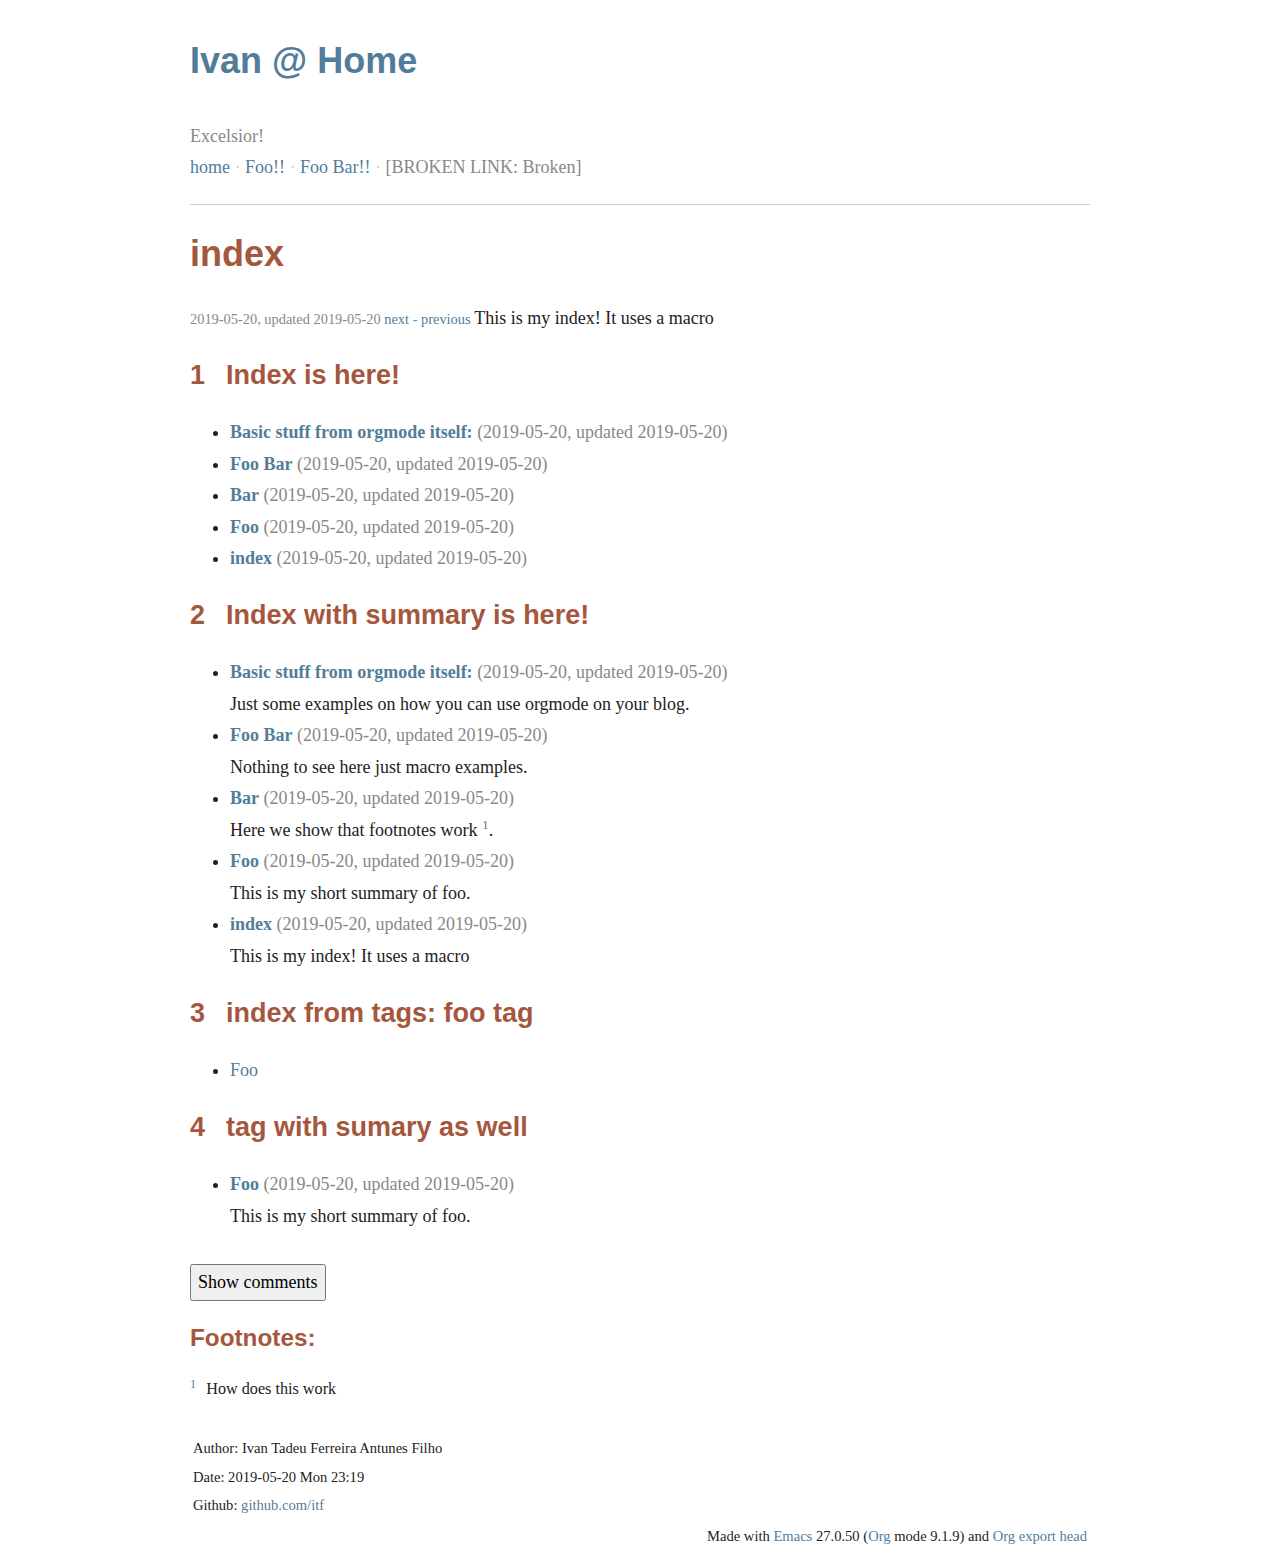
==== index.html @ 9e4cf1f2 "New example page for org-export-head" ====
<!DOCTYPE html>
<html lang="en">
<head>
<!-- 2019-05-20 Mon 23:19 -->
<meta charset="utf-8">
<meta name="viewport" content="width=device-width, initial-scale=1">
<title>index</title>
<meta name="generator" content="Org mode">
<meta name="author" content="ivanaf">
<link rel="stylesheet" type="text/css" href="css/org.css"/>
<script type="text/javascript">
/*
@licstart  The following is the entire license notice for the
JavaScript code in this tag.

Copyright (C) 2012-2019 Free Software Foundation, Inc.

The JavaScript code in this tag is free software: you can
redistribute it and/or modify it under the terms of the GNU
General Public License (GNU GPL) as published by the Free Software
Foundation, either version 3 of the License, or (at your option)
any later version.  The code is distributed WITHOUT ANY WARRANTY;
without even the implied warranty of MERCHANTABILITY or FITNESS
FOR A PARTICULAR PURPOSE.  See the GNU GPL for more details.

As additional permission under GNU GPL version 3 section 7, you
may distribute non-source (e.g., minimized or compacted) forms of
that code without the copy of the GNU GPL normally required by
section 4, provided you include this license notice and a URL
through which recipients can access the Corresponding Source.


@licend  The above is the entire license notice
for the JavaScript code in this tag.
*/
<!--/*--><![CDATA[/*><!--*/
 function CodeHighlightOn(elem, id)
 {
   var target = document.getElementById(id);
   if(null != target) {
     elem.cacheClassElem = elem.className;
     elem.cacheClassTarget = target.className;
     target.className = "code-highlighted";
     elem.className   = "code-highlighted";
   }
 }
 function CodeHighlightOff(elem, id)
 {
   var target = document.getElementById(id);
   if(elem.cacheClassElem)
     elem.className = elem.cacheClassElem;
   if(elem.cacheClassTarget)
     target.className = elem.cacheClassTarget;
 }
/*]]>*///-->
</script>
</head>
<body>
<div id="content">
<div class="head">
<div class="title">
<p>
<a href="index.html">Ivan @ Home</a>
</p>

</div>
<div class="catch-phrase">
<p>
Excelsior!
</p>

</div>

<menu>
<ul class="org-ul">
<li><a href="index.html">home</a></li>
<li><a href="Foo.html">Foo!!</a></li>
<li><a href="Foo_Bar.html">Foo Bar!!</a></li>
<li>[BROKEN LINK: Broken]</li>
</ul>
</menu>

</div>


<p>
 <h1>
index 
 </h1>
</p>

<p>
<span class=page-date> <small>
2019-05-20, updated 2019-05-20 <a href="Foo.html">next</a> - <a href="index.html">previous</a>
</small> </span> 
This is my index! It uses a macro
</p>

<div id="outline-container-indexishere" class="outline-2">
<h2 id="indexishere"><span class="section-number-2">1</span> Index is here!</h2>
<div class="outline-text-2" id="text-1">
<ul class="org-ul">
<li><b><a href="Basic_stuff_from_orgmode_itself:.html">Basic stuff from orgmode itself:</a></b><span class="page-date"> (2019-05-20, updated 2019-05-20)</span></li>
<li><b><a href="Foo_Bar.html">Foo Bar</a></b><span class="page-date"> (2019-05-20, updated 2019-05-20)</span></li>
<li><b><a href="Bar.html">Bar</a></b><span class="page-date"> (2019-05-20, updated 2019-05-20)</span></li>
<li><b><a href="Foo.html">Foo</a></b><span class="page-date"> (2019-05-20, updated 2019-05-20)</span></li>
<li><b><a href="index.html">index</a></b><span class="page-date"> (2019-05-20, updated 2019-05-20)</span></li>
</ul>
</div>
</div>

<div id="outline-container-indexwithsummaryishere" class="outline-2">
<h2 id="indexwithsummaryishere"><span class="section-number-2">2</span> Index with summary is here!</h2>
<div class="outline-text-2" id="text-2">
<ul class="org-ul">
<li><b><a href="Basic_stuff_from_orgmode_itself:.html">Basic stuff from orgmode itself:</a></b><span class="page-date"> (2019-05-20, updated 2019-05-20)</span>
<br>Just some examples on how you can use orgmode on your blog.</li>
<li><b><a href="Foo_Bar.html">Foo Bar</a></b><span class="page-date"> (2019-05-20, updated 2019-05-20)</span>
<br>Nothing to see here just macro examples.</li>
<li><b><a href="Bar.html">Bar</a></b><span class="page-date"> (2019-05-20, updated 2019-05-20)</span>
<br>Here we show that footnotes work <sup><a id="fnr.1" class="footref" href="#fn.1">1</a></sup>.</li>
<li><b><a href="Foo.html">Foo</a></b><span class="page-date"> (2019-05-20, updated 2019-05-20)</span>
<br>This is my short summary of foo.</li>
<li><b><a href="index.html">index</a></b><span class="page-date"> (2019-05-20, updated 2019-05-20)</span>
<br>This is my index! It uses a macro</li>
</ul>
</div>
</div>

<div id="outline-container-indexfromtagsfootag" class="outline-2">
<h2 id="indexfromtagsfootag"><span class="section-number-2">3</span> index from tags: foo tag</h2>
<div class="outline-text-2" id="text-3">
<ul class="org-ul">
<li><a href="Foo.html">Foo</a></li>
</ul>
</div>
</div>

<div id="outline-container-tagwithsumaryaswell" class="outline-2">
<h2 id="tagwithsumaryaswell"><span class="section-number-2">4</span> tag with sumary as well</h2>
<div class="outline-text-2" id="text-4">
<ul class="org-ul">
<li><b><a href="Foo.html">Foo</a></b><span class="page-date"> (2019-05-20, updated 2019-05-20)</span>
<br>This is my short summary of foo.</li>
</ul>


</br>
<div class="comments">
<div id="disqus_thread"></div>
<script type="text/javascript">
/* * * CONFIGURATION VARIABLES: EDIT BEFORE PASTING INTO YOUR WEBPAGE * * */
    var disqus_shortname = 'ivanaf'; // Required - Replace '<example>' with your forum shortname
    /* * * DON'T EDIT BELOW THIS LINE * * */
    var showComments = function() {
    var button = document.getElementById('comment-button')
        button.style.display = 'none'
        var dsq = document.createElement('script'); dsq.type = 'text/javascript'; dsq.async = true;
        dsq.src = '//' + disqus_shortname + '.disqus.com/embed.js';
        (document.getElementsByTagName('head')[0] || document.getElementsByTagName('body')[0]).appendChild(dsq);
        };
    </script>
<noscript>Please enable JavaScript to view the <a href="https://disqus.com/?ref_noscript">comments powered by Disqus.</a></noscript>
<button id="comment-button" onclick="showComments()">Show comments</button>
</div>
</div>
</div>
<div id="footnotes">
<h2 class="footnotes">Footnotes: </h2>
<div id="text-footnotes">

<div class="footdef"><sup><a id="fn.1" class="footnum" href="#fnr.1">1</a></sup> <div class="footpara"><p class="footpara">
How does this work
</p></div></div>


</div>
</div></div>
<div id="postamble" class="status">
<p class="author">Author: Ivan Tadeu Ferreira Antunes Filho</p>
<p class="date">Date: 2019-05-20 Mon 23:19</p>
<p class="author">Github:  <a href="https://github.com/itf/">github.com/itf</a></p>
<p class="creator">Made with <a href="https://www.gnu.org/software/emacs/">Emacs</a> 27.0.50 (<a href="https://orgmode.org">Org</a> mode 9.1.9) and <a href="https://github.com/itf/org-export-head">Org export head</a> </p>
</div>
</body>
</html>
---- css/org.css ----
/* From http://gongzhitaao.org/orgcss/ , with minimal (22 lines) changes*/

html{
    font-family:sans-serif;
    line-height:1.15;
    -ms-text-size-adjust:100%;
    -webkit-text-size-adjust:100%
}
body{
    margin:0
}
article,aside,details,figcaption,figure,footer,header,main,menu,nav,section,summary{
    display:block
}
audio,canvas,progress,video{
    display:inline-block
}
audio:not([controls]){
    display:none;
    height:0
}
progress{
    vertical-align:baseline
}
[hidden],template{
    display:none
}
a{
    background-color:transparent;
    -webkit-text-decoration-skip:objects
}
a:active,a:hover{
    outline-width:0
}
abbr[title]{
    border-bottom:none;
    text-decoration:underline;
    text-decoration:underline dotted
}
b,strong{
    font-weight:inherit;
    font-weight:bolder
}
dfn{
    font-style:italic
}
    font-size:2em;
    margin:.67em 0
}
mark{
    background-color:#ff0;
    color:#000
}
small{
    font-size:80%
}
sub,sup{
    font-size:75%;
    line-height:0;
    position:relative;
    vertical-align:baseline
}
sub{
    bottom:-.25em
}
sup{
    top:-.5em
}
img{
    border-style:none
}
svg:not(:root){
    overflow:hidden
}
code,kbd,pre,samp{
    font-family:monospace,monospace;
    font-size:1em
}
figure{
    margin:1em 40px
}
hr{
    box-sizing:content-box;
    height:0;
    overflow:visible
}
button,input,optgroup,select,textarea{
    font:inherit;
    margin:0
}
optgroup{
    font-weight:700
}
button,input{
    overflow:visible
}
button,select{
    text-transform:none
}
[type=reset],[type=submit],button,html [type=button]{
    -webkit-appearance:button
}
[type=button]::-moz-focus-inner,[type=reset]::-moz-focus-inner,[type=submit]::-moz-focus-inner,button::-moz-focus-inner{
    border-style:none;
    padding:0
}
[type=button]:-moz-focusring,[type=reset]:-moz-focusring,[type=submit]:-moz-focusring,button:-moz-focusring{
    outline:1px dotted ButtonText
}
fieldset{
    border:1px solid silver;
    margin:0 2px;
    padding:.35em .625em .75em
}
legend{
    box-sizing:border-box;
    color:inherit;
    display:table;
    max-width:100%;
    padding:0;
    white-space:normal
}
textarea{
    overflow:auto
}
[type=checkbox],[type=radio]{
    box-sizing:border-box;
    padding:0
}
[type=number]::-webkit-inner-spin-button,[type=number]::-webkit-outer-spin-button{
    height:auto
}
[type=search]{
    -webkit-appearance:textfield;
    outline-offset:-2px
}
[type=search]::-webkit-search-cancel-button,[type=search]::-webkit-search-decoration{
    -webkit-appearance:none
}
::-webkit-input-placeholder{
    color:inherit;
    opacity:.54
}
::-webkit-file-upload-button{
    -webkit-appearance:button;
    font:inherit
}
.org-bold{
    font-weight:700
}
.org-bold-italic{
    font-weight:700;
    font-style:italic
}
.org-buffer-menu-buffer{
    font-weight:700
}
.org-builtin{
    color:#483d8b
}
.org-button{
    color:#3a5fcd;
    text-decoration:underline
}
.org-calendar-month-header{
    color:#00f
}
.org-calendar-today{
    text-decoration:underline
}
.org-calendar-weekday-header{
    color:#008b8b
}
.org-calendar-weekend-header{
    color:#b22222
}
.org-comint-highlight-input{
    font-weight:700
}
.org-comint-highlight-prompt{
    color:#0000cd
}
.org-comment,.org-comment-delimiter{
    color:#b22222
}
.org-constant{
    color:#008b8b
}
.org-diary{
    color:red
}
.org-doc{
    color:#8b2252
}
.org-error{
    color:red;
    font-weight:700
}
.org-escape-glyph{
    color:brown
}
.org-file-name-shadow{
    color:#7f7f7f
}
.org-fringe{
    background-color:#f2f2f2
}
.org-function-name{
    color:#00f
}
.org-glyphless-char{
    font-size:60%
}
.org-header-line{
    color:#333;
    background-color:#e5e5e5
}
.org-help-argument-name{
    font-style:italic
}
.org-highlight{
    background-color:#b4eeb4
}
.org-holiday{
    background-color:pink
}
.org-info-header-node{
    color:brown;
    font-weight:700;
    font-style:italic
}
.org-info-header-xref{
    color:#3a5fcd;
    text-decoration:underline
}
.org-info-index-match{
    background-color:#ff0
}
.org-info-menu-header{
    font-weight:700
}
.org-info-menu-star{
    color:red
}
.org-info-node{
    color:brown;
    font-weight:700;
    font-style:italic
}
.org-info-title-1{
    font-size:172%;
    font-weight:700
}
.org-info-title-2{
    font-size:144%;
    font-weight:700
}
.org-info-title-3{
    font-size:120%;
    font-weight:700
}
.org-info-title-4{
    font-weight:700
}
.org-info-xref{
    color:#3a5fcd;
    text-decoration:underline
}
.org-italic{
    font-style:italic
}
.org-keyword{
    color:#a020f0
}
.org-lazy-highlight{
    background-color:#afeeee
}
.org-link{
    color:#3a5fcd;
    text-decoration:underline
}
.org-link-visited{
    color:#8b008b;
    text-decoration:underline
}
.org-makefile-makepp-perl{
    background-color:#bfefff
}
.org-makefile-space{
    background-color:#ff69b4
}
.org-makefile-targets{
    color:#00f
}
.org-match{
    background-color:#ff0
}
.org-next-error{
    background-color:gtk_selection_bg_color
}
.org-nobreak-space{
    color:brown;
    text-decoration:underline
}
.org-org-agenda-calendar-event,.org-org-agenda-calendar-sexp{
    color:#000;
    background-color:#fff
}
.org-org-agenda-clocking{
    background-color:#ff0
}
.org-org-agenda-column-dateline{
    background-color:#e5e5e5
}
.org-org-agenda-current-time{
    color:#b8860b
}
.org-org-agenda-date{
    color:#00f
}
.org-org-agenda-date-today{
    color:#00f;
    font-weight:700;
    font-style:italic
}
.org-org-agenda-date-weekend{
    color:#00f;
    font-weight:700
}
.org-org-agenda-diary{
    color:#000;
    background-color:#fff
}
.org-org-agenda-dimmed-todo{
    color:#7f7f7f
}
.org-org-agenda-done{
    color:#228b22
}
.org-org-agenda-filter-category,.org-org-agenda-filter-effort,.org-org-agenda-filter-regexp,.org-org-agenda-filter-tags{
    color:#000;
    background-color:#bfbfbf
}
.org-org-agenda-restriction-lock{
    background-color:#eee
}
.org-org-agenda-structure{
    color:#00f
}
.org-org-archived,.org-org-block{
    color:#7f7f7f
}
.org-org-block-begin-line,.org-org-block-end-line{
    color:#b22222
}
.org-org-checkbox{
    font-weight:700
}
.org-org-checkbox-statistics-done{
    color:#228b22;
    font-weight:700
}
.org-org-checkbox-statistics-todo{
    color:red;
    font-weight:700
}
.org-org-clock-overlay{
    color:#000;
    background-color:#d3d3d3
}
.org-org-code{
    color:#7f7f7f
}
.org-org-column,.org-org-column-title{
    background-color:#e5e5e5
}
.org-org-column-title{
    font-weight:700;
    text-decoration:underline
}
.org-org-date{
    color:#a020f0;
    text-decoration:underline
}
.org-org-date-selected{
    color:red
}
.org-org-default{
    color:#000;
    background-color:#fff
}
.org-org-document-info{
    color:#191970
}
.org-org-document-info-keyword{
    color:#7f7f7f
}
.org-org-document-title{
    color:#191970;
    font-weight:700
}
.org-org-done{
    color:#228b22;
    font-weight:700
}
.org-org-drawer{
    color:#00f
}
.org-org-ellipsis{
    color:#b8860b;
    text-decoration:underline
}
.org-org-footnote{
    color:#a020f0;
    text-decoration:underline
}
.org-org-formula{
    color:#b22222
}
.org-org-headline-done{
    color:#bc8f8f
}
.org-org-hide{
    color:#fff
}
.org-org-latex-and-related{
    color:#8b4513
}
.org-org-level-1{
    color:#00f
}
.org-org-level-2{
    color:sienna
}
.org-org-level-3{
    color:#a020f0
}
.org-org-level-4{
    color:#b22222
}
.org-org-level-5{
    color:#228b22
}
.org-org-level-6{
    color:#008b8b
}
.org-org-level-7{
    color:#483d8b
}
.org-org-level-8{
    color:#8b2252
}
.org-org-link{
    color:#3a5fcd;
    text-decoration:underline
}
.org-org-list-dt{
    font-weight:700
}
.org-org-macro{
    color:#8b4513
}
.org-org-meta-line{
    color:#b22222
}
.org-org-mode-line-clock{
    color:#000;
    background-color:#bfbfbf
}
.org-org-mode-line-clock-overrun{
    color:#000;
    background-color:red
}
.org-org-priority{
    color:#a020f0
}
.org-org-quote{
    color:#7f7f7f
}
.org-org-scheduled{
    color:#006400
}
.org-org-scheduled-previously{
    color:#b22222
}
.org-org-scheduled-today{
    color:#006400
}
.org-org-sexp-date,.org-org-special-keyword{
    color:#a020f0
}
.org-org-table{
    color:#00f
}
.org-org-tag,.org-org-tag-group{
    font-weight:700
}
.org-org-target{
    text-decoration:underline
}
.org-org-time-grid{
    color:#b8860b
}
.org-org-todo{
    color:red;
    font-weight:700
}
.org-org-upcoming-deadline{
    color:#b22222
}
.org-org-verbatim,.org-org-verse{
    color:#7f7f7f
}
.org-org-warning{
    color:red;
    font-weight:700
}
.org-outline-1{
    color:#00f
}
.org-outline-2{
    color:sienna
}
.org-outline-3{
    color:#a020f0
}
.org-outline-4{
    color:#b22222
}
.org-outline-5{
    color:#228b22
}
.org-outline-6{
    color:#008b8b
}
.org-outline-7{
    color:#483d8b
}
.org-outline-8{
    color:#8b2252
}
.org-preprocessor{
    color:#483d8b
}
.org-regexp-grouping-backslash,.org-regexp-grouping-construct{
    font-weight:700
}
.org-region{
    background-color:gtk_selection_bg_color
}
.org-secondary-selection{
    background-color:#ff0
}
.org-shadow{
    color:#7f7f7f
}
.org-show-paren-match{
    background-color:#40e0d0
}
.org-show-paren-mismatch{
    color:#fff;
    background-color:#a020f0
}
.org-string{
    color:#8b2252
}
.org-success{
    color:#228b22;
    font-weight:700
}
.org-table-cell{
    color:#e5e5e5;
    background-color:#00f
}
.org-tooltip{
    color:#000;
    background-color:#ffffe0
}
.org-trailing-whitespace{
    background-color:red
}
.org-type{
    color:#228b22
}
.org-underline{
    text-decoration:underline
}
.org-variable-name{
    color:sienna
}
.org-warning{
    color:#ff8c00;
    font-weight:700
}
.org-warning-1{
    color:red;
    font-weight:700
}
body{
    width:95%;
    margin:2% auto;
    font-size:14px;
    line-height:1.75;
    font-family:Georgia,serif;
    color:#222;
}
@media screen and (min-width:600px){
    body{
        font-size:18px
    }
}
@media screen and (min-width:910px){
    body{
        width:900px
    }
}
::-moz-selection{
    background:#d6edff
}
::selection{
    background:#d6edff
}
dl,ol,p,ul{
    margin:0 auto
}
.title{
    margin:.8em auto;
    color:#000;
    font-family: Helvetica,sans-serif;
    font-size:2em;
    font-weight: bold
}
.subtitle{
    font-size:1.1em;
    line-height:1.4;
    font-weight:700;
    font-family: Helvetica,sans-serif;
    margin:1em auto;
    font-weight: bold;
}

.title .subtitle{
    /*text-align: center;*/
}

.abstract{
    margin:auto;
    width:80%;
    font-style:italic
}
.abstract p:last-of-type:before{
    content:" ";
    white-space:pre
}
.status{
    font-size:90%;
    margin:2em auto
}
[class^=section-number-]{
    margin-right:.5em
}
[id^=orgheadline]{
    clear:both
}
#footnotes{
    font-size:90%
}
.footpara{
    display:inline;
    margin:.2em auto
}
.footdef{
    margin-bottom:1em
}
.footdef sup{
    padding-right:.5em
}
a{
    color:#527d9a;
    text-decoration:none
}
a:hover{
    color:#035;
    border-bottom:1px dotted
}
figure{
    padding:0;
    margin:1em auto;
    text-align:center
}
img{
    max-width:100%;
    vertical-align:middle
}
.MathJax_Display{
    font-size:90%;
    margin:0!important;
    width:90%!important
}
h1,h2,h3,h4,h5,h6{
    color:#a5573e;
    line-height:1em;
    font-family:Helvetica,sans-serif
}
h1,h2,h3{
    line-height:1.4em
}
h4,h5,h6{
    font-size:1em
}
@media screen and (min-width:600px){
    h1{
        font-size:2em
    }
    h2{
        font-size:1.5em
    }
    h3{
        font-size:1.3em
    }
    h1,h2,h3{
        line-height:1.4em
    }
    h4,h5,h6{
        font-size:1.1em
    }
}
dt{
    font-weight:700
}
table{
    margin:1em auto;
    border-top:2px solid;
    border-collapse:collapse
}
table,thead{
    border-bottom:2px solid
}
table td+td,table th+th{
    border-left:1px solid gray
}
table tr{
    border-top:1px solid #d3d3d3
}
td,th{
    padding:.3em .6em;
    vertical-align:middle
}
caption.t-above{
    caption-side:top
}
caption.t-bottom{
    caption-side:bottom
}
caption{
    margin-bottom:.3em
}
figcaption{
    margin-top:.3em
}
th.org-center,th.org-left,th.org-right{
    text-align:center
}
td.org-right{
    text-align:right
}
td.org-left{
    text-align:left
}
td.org-center{
    text-align:center
}
blockquote{
    margin:1em 2em;
    padding-left:1em;
    border-left:3px solid #ccc
}
kbd{
    background-color:#f7f7f7;
    font-size:80%;
    margin:0 .1em;
    padding:.1em .6em
}
.todo{
    background-color:red
}
.done,.todo{
    color:#fff;
    padding:.1em .3em;
    border-radius:3px;
    background-clip:padding-box;
    font-size:80%;
    font-family:Lucida Console,monospace;
    line-height:1
}
.done{
    background-color:green
}
.priority{
    color:orange;
    font-family:Lucida Console,monospace
}
#table-of-contents li{
    clear:both
}
.tag{
    font-family:Lucida Console,monospace;
    font-size:.7em;
    font-weight:400
}
.tag span{
    padding:.3em;
    float:right;
    margin-right:.5em;
    border:1px solid #bbb;
    border-radius:3px;
    background-clip:padding-box;
    color:#333;
    background-color:#eee;
    line-height:1
}
.timestamp{
    color:#bebebe;
    font-size:90%
}
.timestamp-kwd{
    color:#5f9ea0
}
.org-right{
    margin-left:auto;
    margin-right:0;
    text-align:right
}
.org-left{
    margin-left:0;
    margin-right:auto;
    text-align:left
}
.org-center{
    margin-left:auto;
    margin-right:auto;
    text-align:center
}
.underline{
    text-decoration:underline
}
#postamble p,#preamble p{
    font-size:90%;
    margin:.2em
}
p.verse{
    margin-left:3%
}
:not(pre)>code{
    padding:2px 5px;
    margin:auto 1px;
    border:1px solid #ddd;
    border-radius:3px;
    background-clip:padding-box;
    color:#333;
    font-size:80%
}
.org-src-container{
    border:1px solid #ccc;
    box-shadow:3px 3px 3px #eee;
    font-family:Lucida Console,monospace;
    font-size:80%;
    margin:1em auto;
    padding:.1em .5em;
    position:relative
}
.org-src-container>pre{
    overflow:auto
}
.org-src-container>pre:before{
    display:block;
    position:absolute;
    background-color:#b3b3b3;
    top:0;
    right:0;
    padding:0 .5em;
    border-bottom-left-radius:8px;
    border:0;
    color:#fff;
    font-size:80%
}
.org-src-container>pre.src-sh:before{
    content:"sh"
}
.org-src-container>pre.src-bash:before{
    content:"bash"
}
.org-src-container>pre.src-emacs-lisp:before{
    content:"Emacs Lisp"
}
.org-src-container>pre.src-R:before{
    content:"R"
}
.org-src-container>pre.src-cpp:before{
    content:"C++"
}
.org-src-container>pre.src-c:before{
    content:"C"
}
.org-src-container>pre.src-html:before{
    content:"HTML"
}
.org-src-container>pre.src-javascript:before,.org-src-container>pre.src-js:before{
    content:"Javascript"
}
// More languages 0% http://orgmode.org/worg/org-contrib/babel/languages.html .org-src-container>pre.src-abc:before{
    content:"ABC"
}
.org-src-container>pre.src-asymptote:before{
    content:"Asymptote"
}
.org-src-container>pre.src-awk:before{
    content:"Awk"
}
.org-src-container>pre.src-C:before{
    content:"C"
}
.org-src-container>pre.src-calc:before{
    content:"Calc"
}
.org-src-container>pre.src-clojure:before{
    content:"Clojure"
}
.org-src-container>pre.src-comint:before{
    content:"comint"
}
.org-src-container>pre.src-css:before{
    content:"CSS"
}
.org-src-container>pre.src-D:before{
    content:"D"
}
.org-src-container>pre.src-ditaa:before{
    content:"Ditaa"
}
.org-src-container>pre.src-dot:before{
    content:"Dot"
}
.org-src-container>pre.src-ebnf:before{
    content:"ebnf"
}
.org-src-container>pre.src-forth:before{
    content:"Forth"
}
.org-src-container>pre.src-F90:before{
    content:"Fortran"
}
.org-src-container>pre.src-gnuplot:before{
    content:"Gnuplot"
}
.org-src-container>pre.src-haskell:before{
    content:"Haskell"
}
.org-src-container>pre.src-io:before{
    content:"Io"
}
.org-src-container>pre.src-java:before{
    content:"Java"
}
.org-src-container>pre.src-latex:before{
    content:"LaTeX"
}
.org-src-container>pre.src-ledger:before{
    content:"Ledger"
}
.org-src-container>pre.src-ly:before{
    content:"Lilypond"
}
.org-src-container>pre.src-lisp:before{
    content:"Lisp"
}
.org-src-container>pre.src-makefile:before{
    content:"Make"
}
.org-src-container>pre.src-matlab:before{
    content:"Matlab"
}
.org-src-container>pre.src-max:before{
    content:"Maxima"
}
.org-src-container>pre.src-mscgen:before{
    content:"Mscgen"
}
.org-src-container>pre.src-Caml:before{
    content:"Objective"
}
.org-src-container>pre.src-octave:before{
    content:"Octave"
}
.org-src-container>pre.src-org:before{
    content:"Org"
}
.org-src-container>pre.src-perl:before{
    content:"Perl"
}
.org-src-container>pre.src-picolisp:before{
    content:"Picolisp"
}
.org-src-container>pre.src-plantuml:before{
    content:"PlantUML"
}
.org-src-container>pre.src-python:before{
    content:"Python"
}
.org-src-container>pre.src-ruby:before{
    content:"Ruby"
}
.org-src-container>pre.src-sass:before{
    content:"Sass"
}
.org-src-container>pre.src-scala:before{
    content:"Scala"
}
.org-src-container>pre.src-scheme:before{
    content:"Scheme"
}
.org-src-container>pre.src-screen:before{
    content:"Screen"
}
.org-src-container>pre.src-sed:before{
    content:"Sed"
}
.org-src-container>pre.src-shell:before{
    content:"shell"
}
.org-src-container>pre.src-shen:before{
    content:"Shen"
}
.org-src-container>pre.src-sql:before{
    content:"SQL"
}
.org-src-container>pre.src-sqlite:before{
    content:"SQLite"
}
.org-src-container>pre.src-stan:before{
    content:"Stan"
}
.org-src-container>pre.src-vala:before{
    content:"Vala"
}
.org-src-container>pre.src-axiom:before{
    content:"Axiom"
}
.org-src-container>pre.src-browser:before{
    content:"HTML"
}
.org-src-container>pre.src-cypher:before{
    content:"Neo4j"
}
.org-src-container>pre.src-elixir:before{
    content:"Elixir"
}
.org-src-container>pre.src-request:before{
    content:"http"
}
.org-src-container>pre.src-ipython:before{
    content:"iPython"
}
.org-src-container>pre.src-kotlin:before{
    content:"Kotlin"
}
.org-src-container>pre.src-Flavored Erlang lfe:before{
    content:"Lisp"
}
.org-src-container>pre.src-mongo:before{
    content:"MongoDB"
}
.org-src-container>pre.src-prolog:before{
    content:"Prolog"
}
.org-src-container>pre.src-rec:before{
    content:"rec"
}
.org-src-container>pre.src-ML sml:before{
    content:"Standard"
}
.org-src-container>pre.src-Translate translate:before{
    content:"Google"
}
.org-src-container>pre.src-typescript:before{
    content:"Typescript"
}
.org-src-container>pre.src-rust:before{
    content:"Rust"
}
.inlinetask{
    background:#ffc;
    border:2px solid gray;
    margin:10px;
    padding:10px
}
#org-div-home-and-up{
    font-size:70%;
    text-align:right;
    white-space:nowrap
}
.linenr{
    font-size:90%
}
.code-highlighted{
    background-color:#ff0
}
#bibliography{
    font-size:90%
}
#bibliography table{
    width:100%
}
.creator{
    display:block
}
@media screen and (min-width:600px){
    .creator{
        display:inline;
        float:right
    }
}

menu {
    list-style: none;
    padding: 0;
    margin: 0 0 20px;
}

menu ul {
    list-style: none;
}
menu li {
    display: inline-block;
}
menu li + li:before {
    display: inline-block;
    content: "\00B7 \00a0";
    color: #ccc;
}

menu ul {
    padding: 0;
    margin: 0 0 20px;
}

menu a {
    /*color: #333;*/
}

.head {
    color: #888;
    border-bottom: 1px solid #ccc;;
}


.page-date{
        color: #888;
}
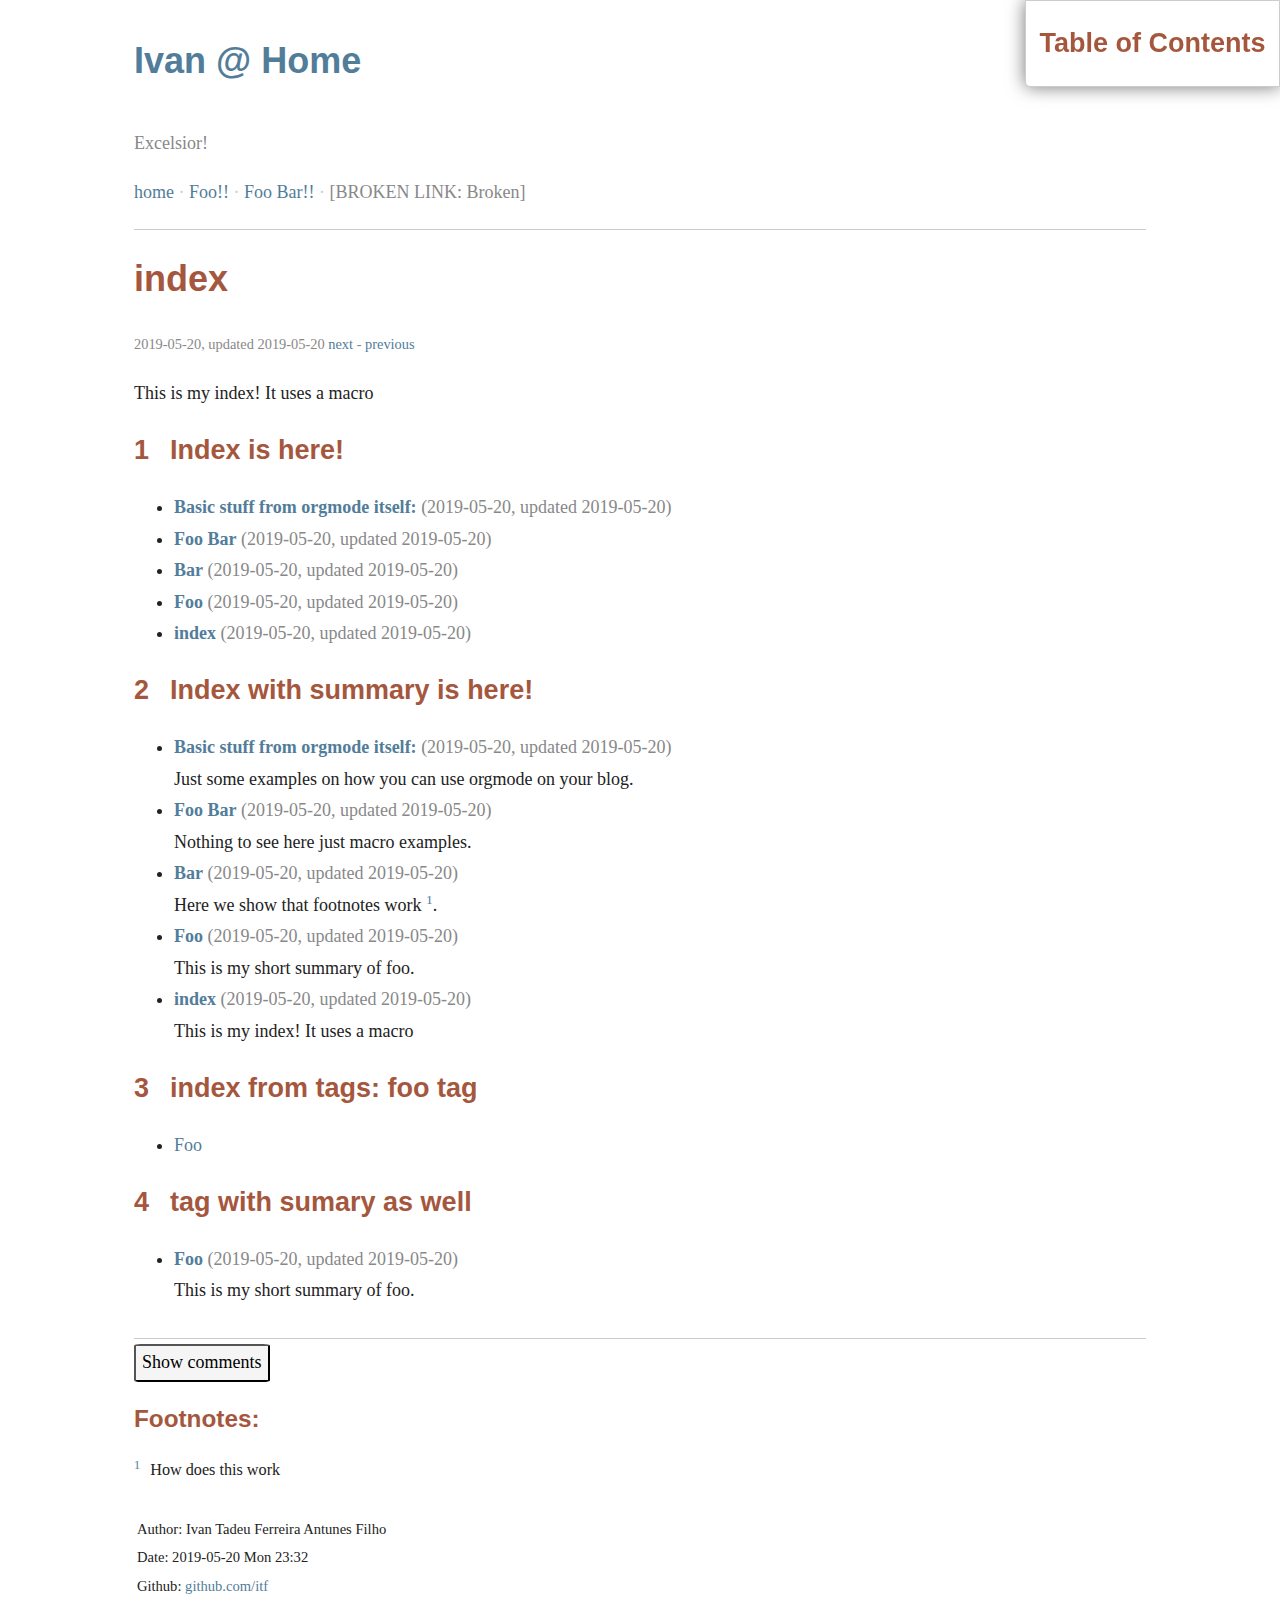
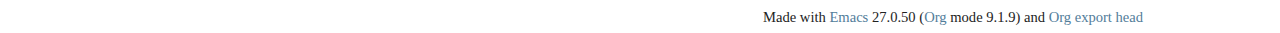
==== commit cefc8f4c: "new css and table of contents in all files" ====
--- a/index.html
+++ b/index.html
@@ -1,7 +1,7 @@
 <!DOCTYPE html>
 <html lang="en">
 <head>
-<!-- 2019-05-20 Mon 23:19 -->
+<!-- 2019-05-20 Mon 23:32 -->
 <meta charset="utf-8">
 <meta name="viewport" content="width=device-width, initial-scale=1">
 <title>index</title>
@@ -93,6 +93,19 @@
 <span class=page-date> <small>
 2019-05-20, updated 2019-05-20 <a href="Foo.html">next</a> - <a href="index.html">previous</a>
 </small> </span> 
+</p>
+<nav id="table-of-contents">
+<h2>Table of Contents</h2>
+<div id="text-table-of-contents">
+<ul>
+<li><a href="#indexishere">1. Index is here!</a></li>
+<li><a href="#indexwithsummaryishere">2. Index with summary is here!</a></li>
+<li><a href="#indexfromtagsfootag">3. index from tags: foo tag</a></li>
+<li><a href="#tagwithsumaryaswell">4. tag with sumary as well</a></li>
+</ul>
+</div>
+</nav>
+<p>
 This is my index! It uses a macro
 </p>
 
@@ -178,7 +191,7 @@
 </div></div>
 <div id="postamble" class="status">
 <p class="author">Author: Ivan Tadeu Ferreira Antunes Filho</p>
-<p class="date">Date: 2019-05-20 Mon 23:19</p>
+<p class="date">Date: 2019-05-20 Mon 23:32</p>
 <p class="author">Github:  <a href="https://github.com/itf/">github.com/itf</a></p>
 <p class="creator">Made with <a href="https://www.gnu.org/software/emacs/">Emacs</a> 27.0.50 (<a href="https://orgmode.org">Org</a> mode 9.1.9) and <a href="https://github.com/itf/org-export-head">Org export head</a> </p>
 </div>
--- a/css/org.css
+++ b/css/org.css
@@ -611,7 +611,7 @@
 }
 @media screen and (min-width:910px){
     body{
-        width:900px
+        width:1012px
     }
 }
 ::-moz-selection{
@@ -1150,10 +1150,146 @@
 
 .head {
     color: #888;
-    border-bottom: 1px solid #ccc;;
-}
-
+    border-bottom: 1px solid #ccc;
+}
+
+.comments {
+    border-top: 1px solid #ccc;
+    padding-top: 5px;
+}
+#comment-button{
+  background-color: whitesmoke;
+  border-radius: 5%;
+}
 
 .page-date{
         color: #888;
 }
+
+
+ p {
+  margin-top: 0em;
+  margin-bottom: 1em;
+}
+
+
+.pdf-viewer{
+     width: 100%;
+ }
+
+
+.responsive-table {
+    display:flex;
+    align-items:stretch;
+    flex-wrap:wrap;
+}
+
+/*make text work as separators in the responsive table*/
+.responsive-table p{
+    display: inline;
+    flex-basis: 100%;
+}
+
+@media (max-width: 480px) {
+ .responsive-table>div {
+  width:98%
+ }
+}
+@media (min-width: 480px) and (max-width: 800px) {
+ .responsive-table>div {
+  width:48%
+ }
+}
+@media (min-width: 800px) {
+ .responsive-table>div {
+  width:32%
+ }
+}
+
+
+.portfolio-project {
+    box-shadow:0 7px 15px grey;
+    margin-bottom:1.5em;
+    border-radius:10px;
+    margin-right:1%;
+    padding-left:3%;
+    padding-right:3%;
+    padding-top:5px;
+    display:inline-flex;
+    flex-flow: column;
+}
+.project-thumbnail img {
+    width:60%
+}
+.text-center {
+    text-align:center !important
+}
+
+
+* {
+ box-sizing:border-box;
+}
+
+@media (min-width: 500px) {
+    #table-of-contents {
+    background: white;
+	position: fixed;
+	right: 0em;
+	top: 0em;
+	text-align: right;
+	box-shadow: 0 0 1em #777777;
+	-webkit-box-shadow: 0 0 1em #777777;
+	-moz-box-shadow: 0 0 1em #777777;
+	-webkit-border-bottom-left-radius: 5px;
+	-moz-border-radius-bottomleft: 5px;
+	/* ensure doesn't flow off the screen when expanded */
+	max-height: 80%;
+	overflow: auto; }
+    #table-of-contents h2 {
+	padding-left: 0.5em;
+	padding-right: 0.5em;
+	padding-top: 0.05em;
+	padding-bottom: 0.05em; }
+    #table-of-contents #text-table-of-contents {
+	display: none;
+	text-align: left; }
+    #table-of-contents:hover #text-table-of-contents {
+	display: block;
+	padding: 0.5em;
+	margin-top: -1.5em; }
+}
+
+@media (max-width: 500px) {
+    #table-of-contents {
+    background: white;
+	right: 0em;
+	top: 0em;
+	-webkit-border-bottom-left-radius: 5px;
+	-moz-border-radius-bottomleft: 5px;
+	/* ensure doesn't flow off the screen when expanded */
+	max-height: 80%;
+	overflow: auto; }
+    #table-of-contents h2 {
+	padding-left: 0.5em;
+	padding-right: 0.5em;
+	padding-top: 0.05em;
+	padding-bottom: 0.05em; }
+    #table-of-contents #text-table-of-contents {
+	display: none;
+	text-align: left; }
+    #table-of-contents:hover #text-table-of-contents {
+	display: block;
+	padding: 0.5em;
+	margin-top: -1.5em; }
+}
+
+@media screen
+{
+    #table-of-contents {
+	border: 1px solid #CCC;
+	overflow: auto;
+    }
+}
+#table-of-contents{
+     z-index: 1000; 
+}
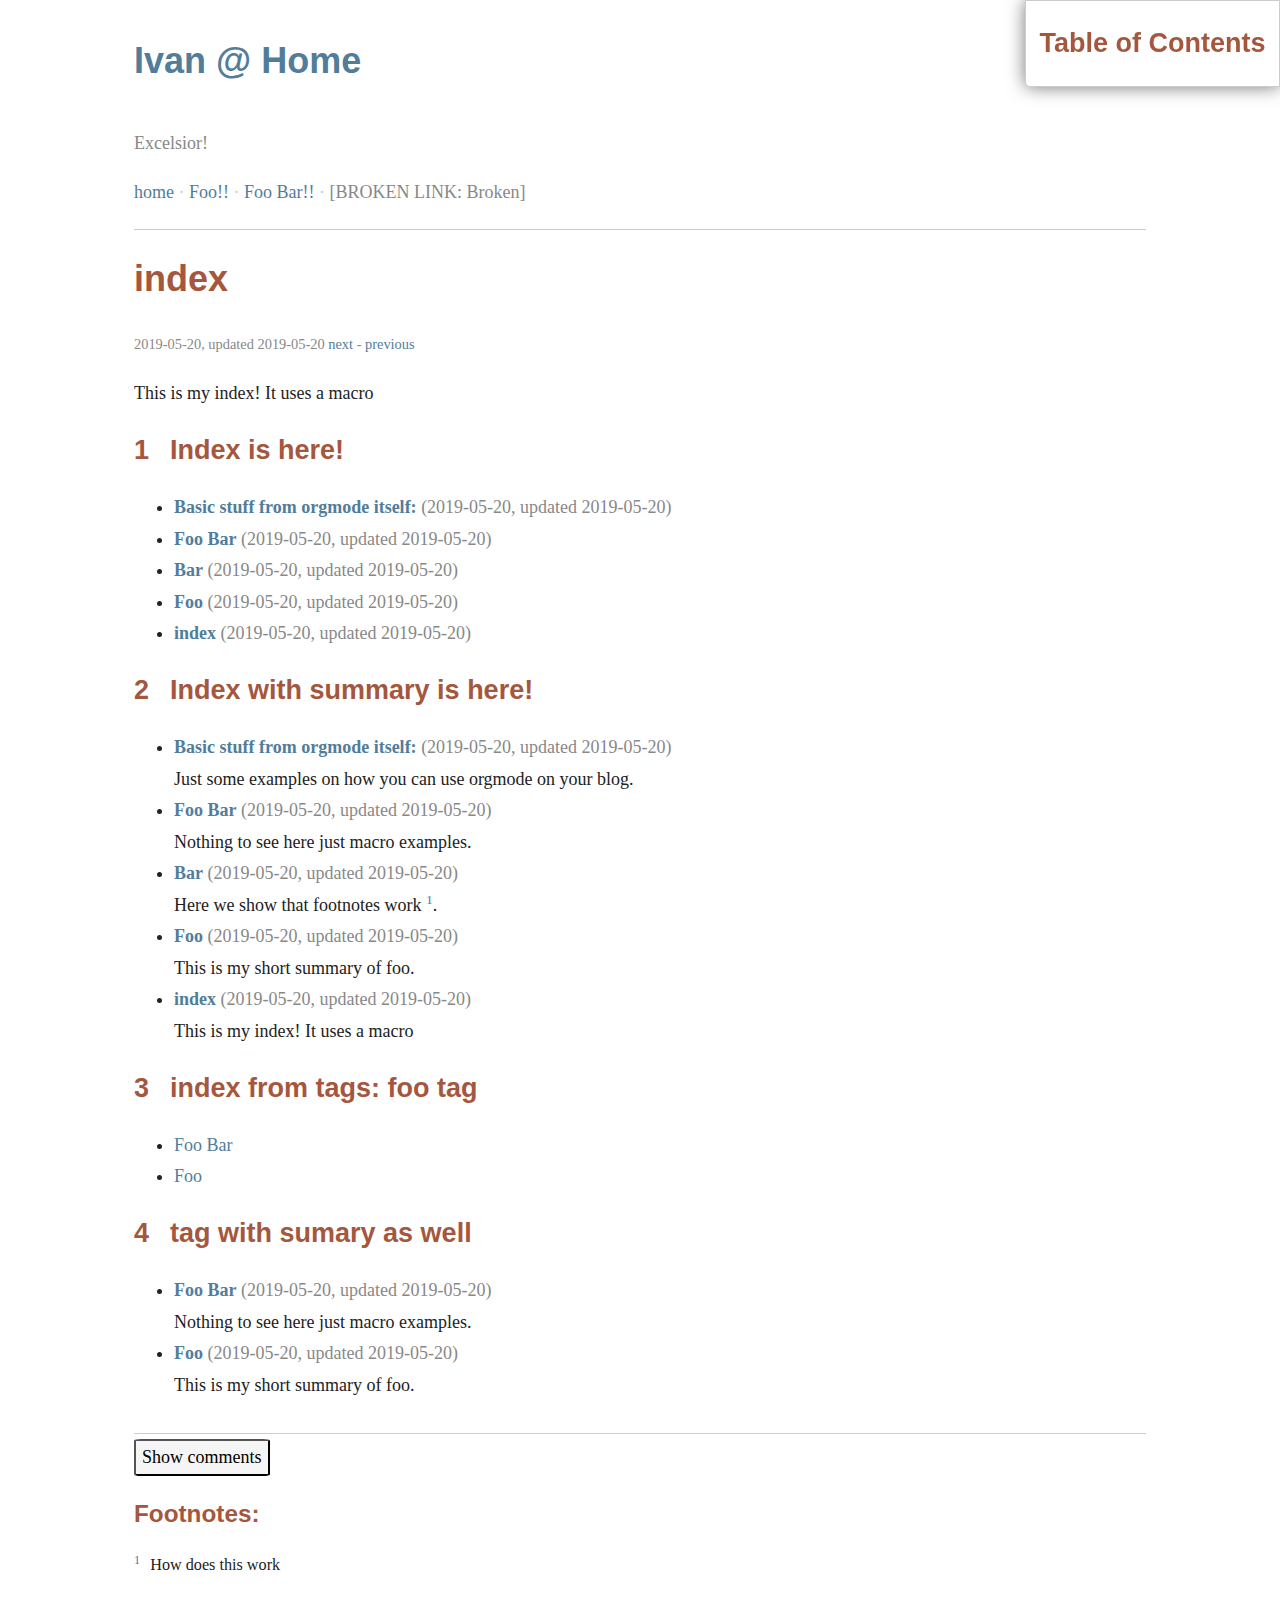
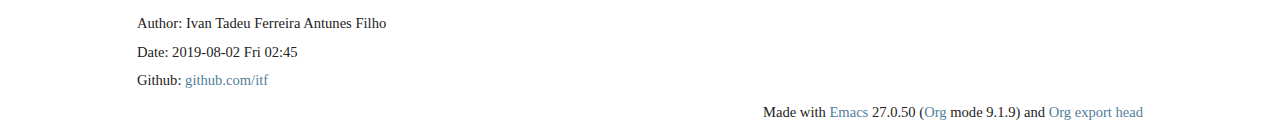
==== commit 5bf463e7: "fixes small bug in tags" ====
--- a/index.html
+++ b/index.html
@@ -1,7 +1,7 @@
 <!DOCTYPE html>
 <html lang="en">
 <head>
-<!-- 2019-05-20 Mon 23:32 -->
+<!-- 2019-08-02 Fri 02:45 -->
 <meta charset="utf-8">
 <meta name="viewport" content="width=device-width, initial-scale=1">
 <title>index</title>
@@ -144,6 +144,7 @@
 <h2 id="indexfromtagsfootag"><span class="section-number-2">3</span> index from tags: foo tag</h2>
 <div class="outline-text-2" id="text-3">
 <ul class="org-ul">
+<li><a href="Foo_Bar.html">Foo Bar</a></li>
 <li><a href="Foo.html">Foo</a></li>
 </ul>
 </div>
@@ -153,6 +154,8 @@
 <h2 id="tagwithsumaryaswell"><span class="section-number-2">4</span> tag with sumary as well</h2>
 <div class="outline-text-2" id="text-4">
 <ul class="org-ul">
+<li><b><a href="Foo_Bar.html">Foo Bar</a></b><span class="page-date"> (2019-05-20, updated 2019-05-20)</span>
+<br>Nothing to see here just macro examples.</li>
 <li><b><a href="Foo.html">Foo</a></b><span class="page-date"> (2019-05-20, updated 2019-05-20)</span>
 <br>This is my short summary of foo.</li>
 </ul>
@@ -191,7 +194,7 @@
 </div></div>
 <div id="postamble" class="status">
 <p class="author">Author: Ivan Tadeu Ferreira Antunes Filho</p>
-<p class="date">Date: 2019-05-20 Mon 23:32</p>
+<p class="date">Date: 2019-08-02 Fri 02:45</p>
 <p class="author">Github:  <a href="https://github.com/itf/">github.com/itf</a></p>
 <p class="creator">Made with <a href="https://www.gnu.org/software/emacs/">Emacs</a> 27.0.50 (<a href="https://orgmode.org">Org</a> mode 9.1.9) and <a href="https://github.com/itf/org-export-head">Org export head</a> </p>
 </div>
